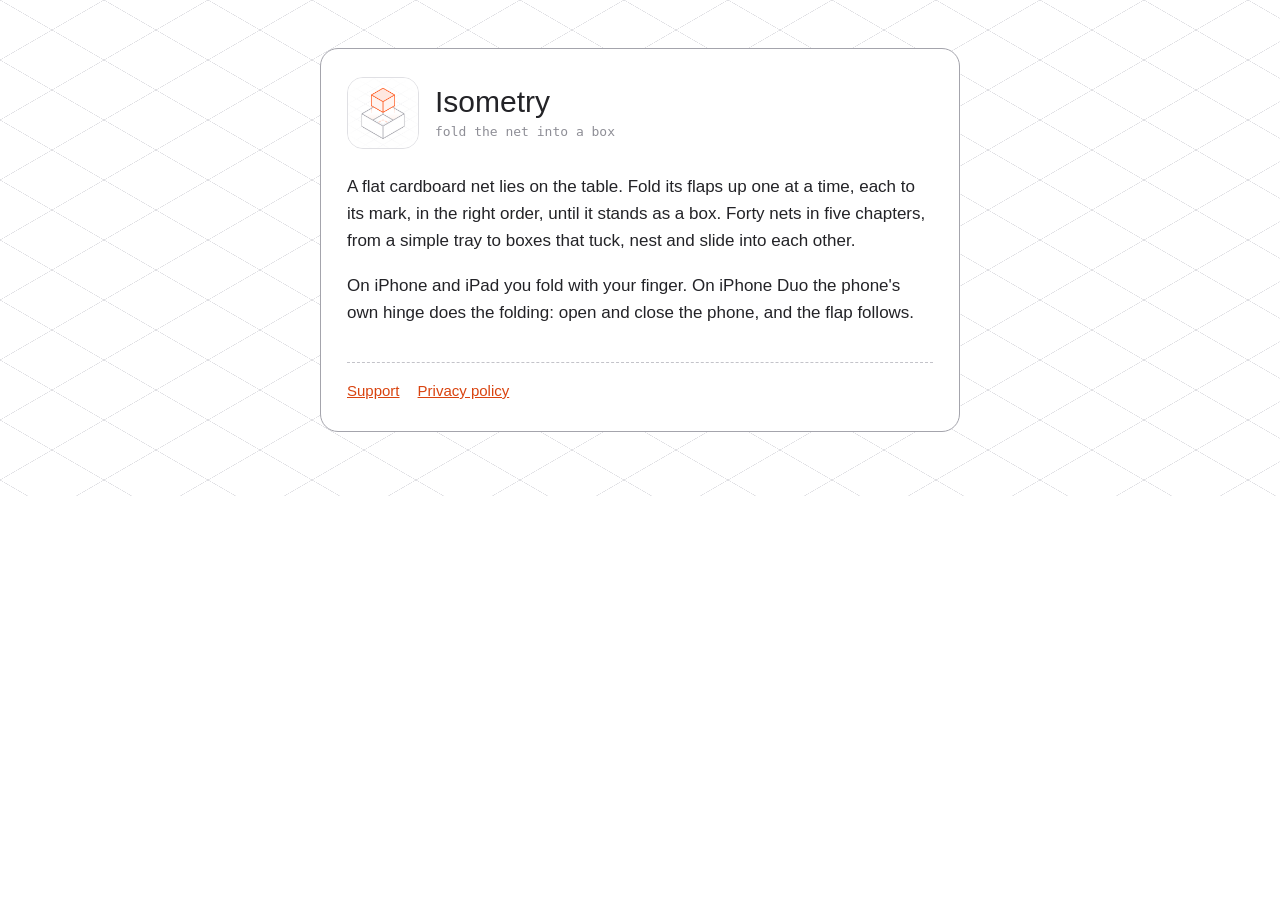
==== index.html @ 07b90d6b "Support and privacy pages for Isometry Co-Authored-By: Claude Opus 5.5 <noreply@anthropic.com> Claud" ====
<!doctype html>
<html lang="en"><head><meta charset="utf-8"><meta name="viewport" content="width=device-width,initial-scale=1">
<title>Isometry</title><meta name="description" content="Isometry: fold flat cardboard nets into boxes. A puzzle game for iPhone, iPad and iPhone Duo.">
<link rel="icon" href="icon.png"><link rel="stylesheet" href="style.css"></head>
<body><main><div class="sheet">
<header><a href="./"><picture><source srcset="./icon-dark.png" media="(prefers-color-scheme: dark)"><img src="./icon.png" alt="Isometry app icon"></picture></a><div><h1>Isometry</h1><p class="sub">fold the net into a box</p></div></header>
<p>A flat cardboard net lies on the table. Fold its flaps up one at a time, each to its mark, in the right order, until it stands as a box. Forty nets in five chapters, from a simple tray to boxes that tuck, nest and slide into each other.</p>
<p>On iPhone and iPad you fold with your finger. On iPhone Duo the phone's own hinge does the folding: open and close the phone, and the flap follows.</p>
<nav><a href="support/">Support</a><a href="privacy/">Privacy policy</a></nav>
</div></main></body></html>
---- style.css ----
:root{--plate:#FFFFFF;--hi:#232327;--edge:#A4A4AC;--mid:#C3C3C9;--lo:#E0E0E4;--muted:#8E8E96;--paper:#FFFFFF;--accent:#FF5A1F;--link:#D9430F}
@media (prefers-color-scheme: dark){:root{--plate:#08090A;--hi:#D0D6E0;--edge:#5B5D64;--mid:#3E3E44;--lo:#29292D;--muted:#7C7F87;--paper:#16171A;--accent:#F5B13D;--link:#F5B13D}}
*{box-sizing:border-box}
html{background:var(--plate)}
body{margin:0;background:var(--plate);color:var(--hi);font:17px/1.6 -apple-system,BlinkMacSystemFont,"SF Pro Text","Segoe UI",Roboto,sans-serif;
  background-image:linear-gradient(30deg,transparent 49.6%,var(--lo) 49.8%,var(--lo) 50.2%,transparent 50.4%),linear-gradient(150deg,transparent 49.6%,var(--lo) 49.8%,var(--lo) 50.2%,transparent 50.4%);
  background-size:104px 60px;background-attachment:fixed}
main{max-width:680px;margin:0 auto;padding:48px 20px 64px}
.sheet{background:var(--paper);border:0.9px solid var(--edge);border-radius:18px;padding:28px 26px}
header{display:flex;align-items:center;gap:16px;margin-bottom:24px}
header img{width:72px;height:72px;border-radius:16px;border:0.9px solid var(--lo)}
header a{color:inherit;text-decoration:none}
h1{font-size:30px;line-height:1.2;margin:0;font-weight:500}
h2{font-size:13px;letter-spacing:.12em;text-transform:uppercase;font-family:ui-monospace,"SF Mono",Menlo,monospace;color:var(--muted);font-weight:500;margin:30px 0 6px}
.sub{color:var(--muted);margin:2px 0 0;font-family:ui-monospace,"SF Mono",Menlo,monospace;font-size:13px}
a{color:var(--link)}
.btn{display:inline-block;border:0.9px solid var(--accent);color:var(--accent);text-decoration:none;font-weight:500;padding:9px 18px;border-radius:999px}
nav{display:flex;gap:18px;margin-top:36px;padding-top:16px;border-top:0.9px dashed var(--mid);font-size:15px}
picture img{display:block}
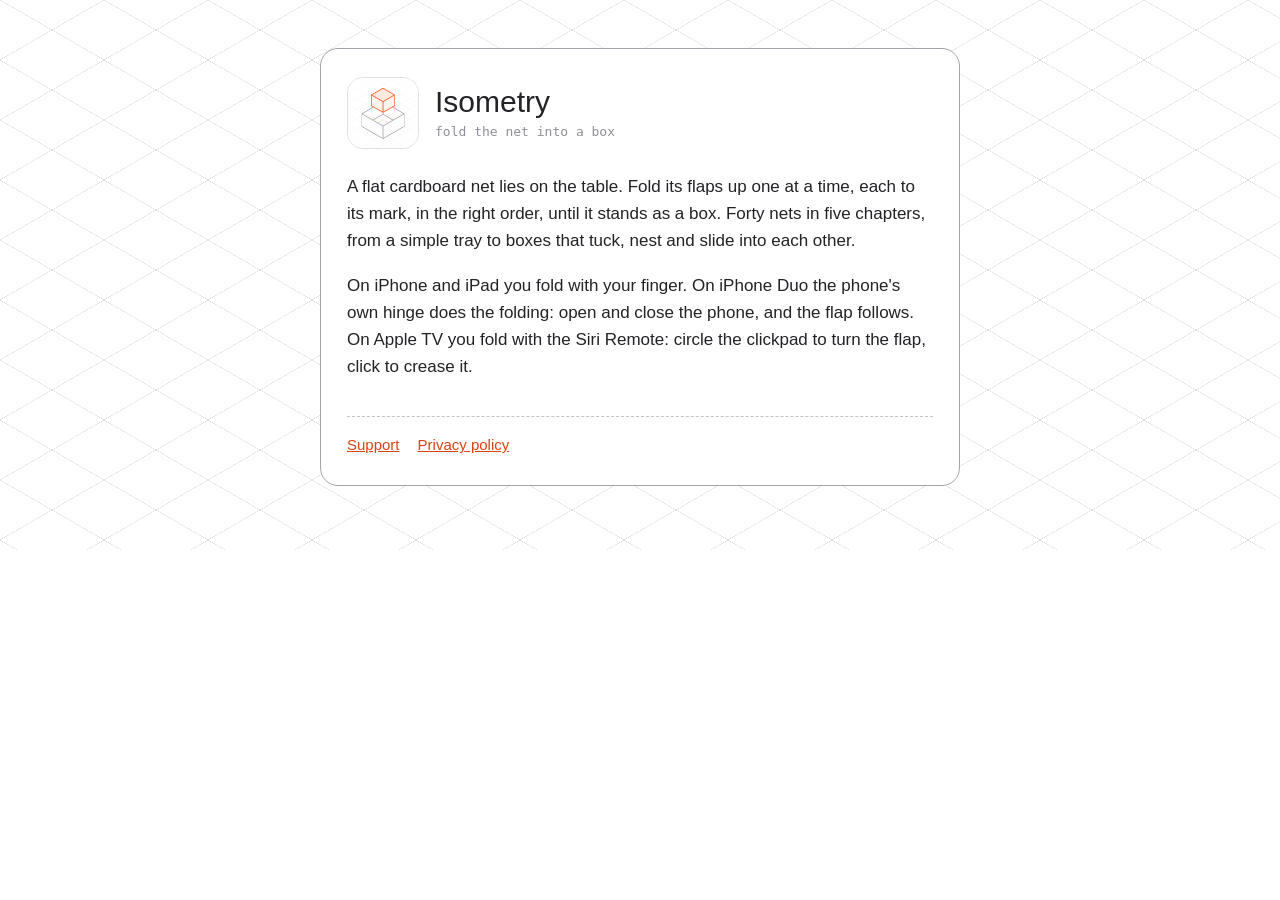
==== commit 793f4669: "Apple TV on the site; privacy policy names every system version Privacy policy (effective 26 October" ====
--- a/index.html
+++ b/index.html
@@ -1,10 +1,10 @@
 <!doctype html>
 <html lang="en"><head><meta charset="utf-8"><meta name="viewport" content="width=device-width,initial-scale=1">
-<title>Isometry</title><meta name="description" content="Isometry: fold flat cardboard nets into boxes. A puzzle game for iPhone, iPad and iPhone Duo.">
+<title>Isometry</title><meta name="description" content="Isometry: fold flat cardboard nets into boxes. A puzzle game for iPhone, iPad, iPhone Duo and Apple TV.">
 <link rel="icon" href="icon.png"><link rel="stylesheet" href="style.css"></head>
 <body><main><div class="sheet">
 <header><a href="./"><picture><source srcset="./icon-dark.png" media="(prefers-color-scheme: dark)"><img src="./icon.png" alt="Isometry app icon"></picture></a><div><h1>Isometry</h1><p class="sub">fold the net into a box</p></div></header>
 <p>A flat cardboard net lies on the table. Fold its flaps up one at a time, each to its mark, in the right order, until it stands as a box. Forty nets in five chapters, from a simple tray to boxes that tuck, nest and slide into each other.</p>
-<p>On iPhone and iPad you fold with your finger. On iPhone Duo the phone's own hinge does the folding: open and close the phone, and the flap follows.</p>
+<p>On iPhone and iPad you fold with your finger. On iPhone Duo the phone's own hinge does the folding: open and close the phone, and the flap follows. On Apple TV you fold with the Siri Remote: circle the clickpad to turn the flap, click to crease it.</p>
 <nav><a href="support/">Support</a><a href="privacy/">Privacy policy</a></nav>
 </div></main></body></html>
